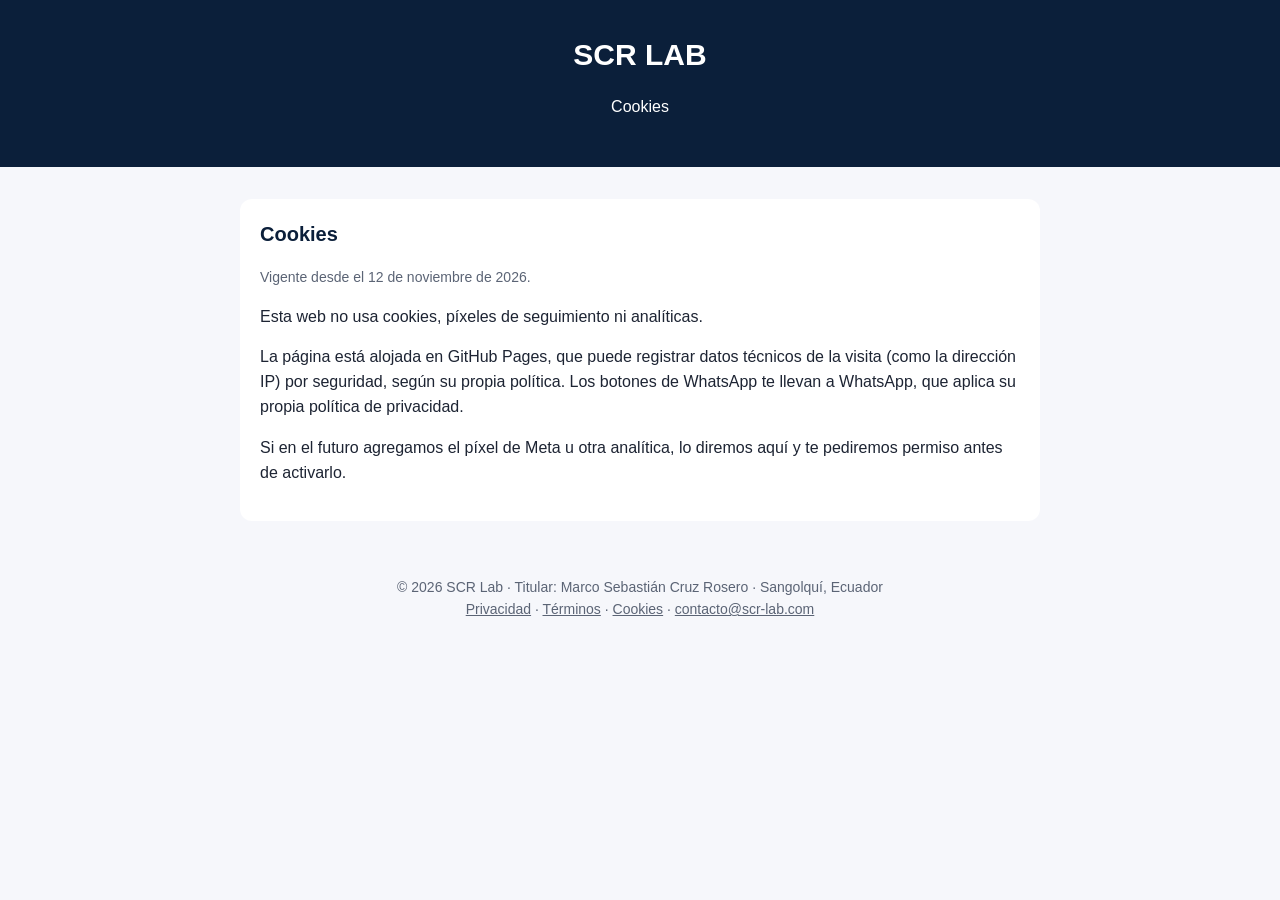
==== cookies/index.html @ c61ca115 "Publicar páginas legales provisionales (privacidad, términos, cookies) y enlaces en el pie Orden del" ====
<!doctype html>
<html lang="es">
<head>
<meta charset="utf-8">
<meta name="viewport" content="width=device-width, initial-scale=1">
<title>Cookies · SCR Lab</title>
<style>
body{margin:0;font-family:Arial,sans-serif;color:#1d2433;background:#f6f7fb;line-height:1.55}
header{background:#0B1F3A;color:#fff;text-align:center;padding:32px 16px}
header a{color:#fff;text-decoration:none}
h1{margin:0;font-size:30px}
main{max-width:800px;margin:0 auto;padding:16px}
section{background:#fff;border-radius:12px;padding:20px;margin:16px 0}
h2{color:#0B1F3A;margin-top:0;font-size:20px}
table{border-collapse:collapse;width:100%;font-size:15px}
th,td{border-bottom:1px solid #e3e6ee;text-align:left;padding:8px 6px;vertical-align:top}
.fecha{color:#5b6475;font-size:14px}
footer{text-align:center;color:#5b6475;font-size:14px;padding:24px}
footer a{color:#5b6475}
</style>
</head>
<body>
<header><a href="/"><h1>SCR LAB</h1></a><p>Cookies</p></header>
<main>
<section>
<h2>Cookies</h2>
<p class="fecha">Vigente desde el 12 de noviembre de 2026.</p>
<p>Esta web no usa cookies, píxeles de seguimiento ni analíticas.</p>
<p>La página está alojada en GitHub Pages, que puede registrar datos técnicos de la visita (como la dirección IP) por seguridad, según su propia política. Los botones de WhatsApp te llevan a WhatsApp, que aplica su propia política de privacidad.</p>
<p>Si en el futuro agregamos el píxel de Meta u otra analítica, lo diremos aquí y te pediremos permiso antes de activarlo.</p>
</section>
</main>
<footer>© 2026 SCR Lab · Titular: Marco Sebastián Cruz Rosero · Sangolquí, Ecuador<br>
<a href="/privacidad/">Privacidad</a> · <a href="/terminos/">Términos</a> · <a href="/cookies/">Cookies</a> · <a href="mailto:contacto@scr-lab.com">contacto@scr-lab.com</a></footer>
</body>
</html>
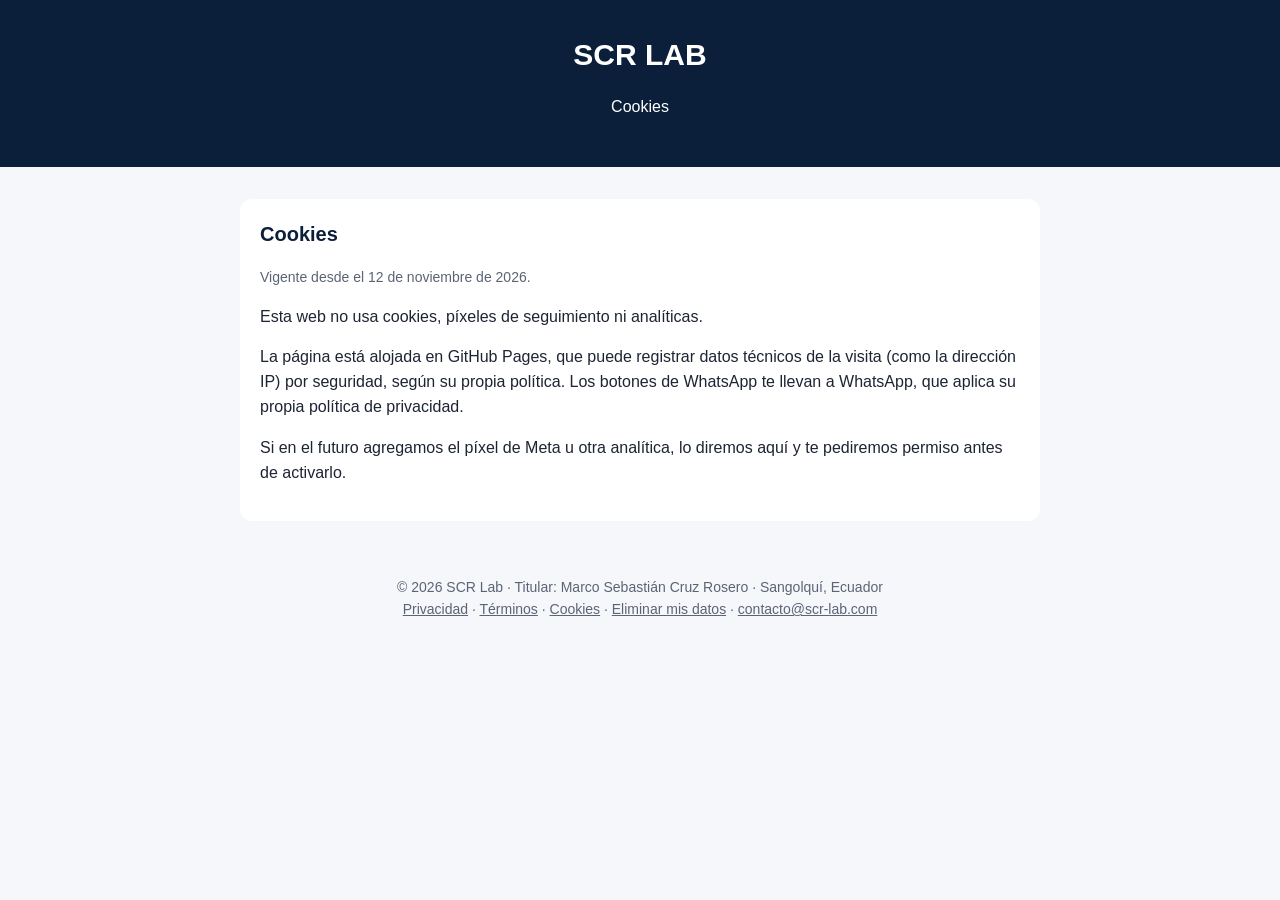
==== commit 3ca680ec: "v2.10 A: pagina Eliminar mis datos y enlace en el pie Co-Authored-By: Claude Sonnet 5.5 <noreply@ant" ====
--- a/cookies/index.html
+++ b/cookies/index.html
@@ -31,6 +31,6 @@
 </section>
 </main>
 <footer>© 2026 SCR Lab · Titular: Marco Sebastián Cruz Rosero · Sangolquí, Ecuador<br>
-<a href="/privacidad/">Privacidad</a> · <a href="/terminos/">Términos</a> · <a href="/cookies/">Cookies</a> · <a href="mailto:contacto@scr-lab.com">contacto@scr-lab.com</a></footer>
+<a href="/privacidad/">Privacidad</a> · <a href="/terminos/">Términos</a> · <a href="/cookies/">Cookies</a> · <a href="/eliminar-datos/">Eliminar mis datos</a> · <a href="mailto:contacto@scr-lab.com">contacto@scr-lab.com</a></footer>
 </body>
 </html>
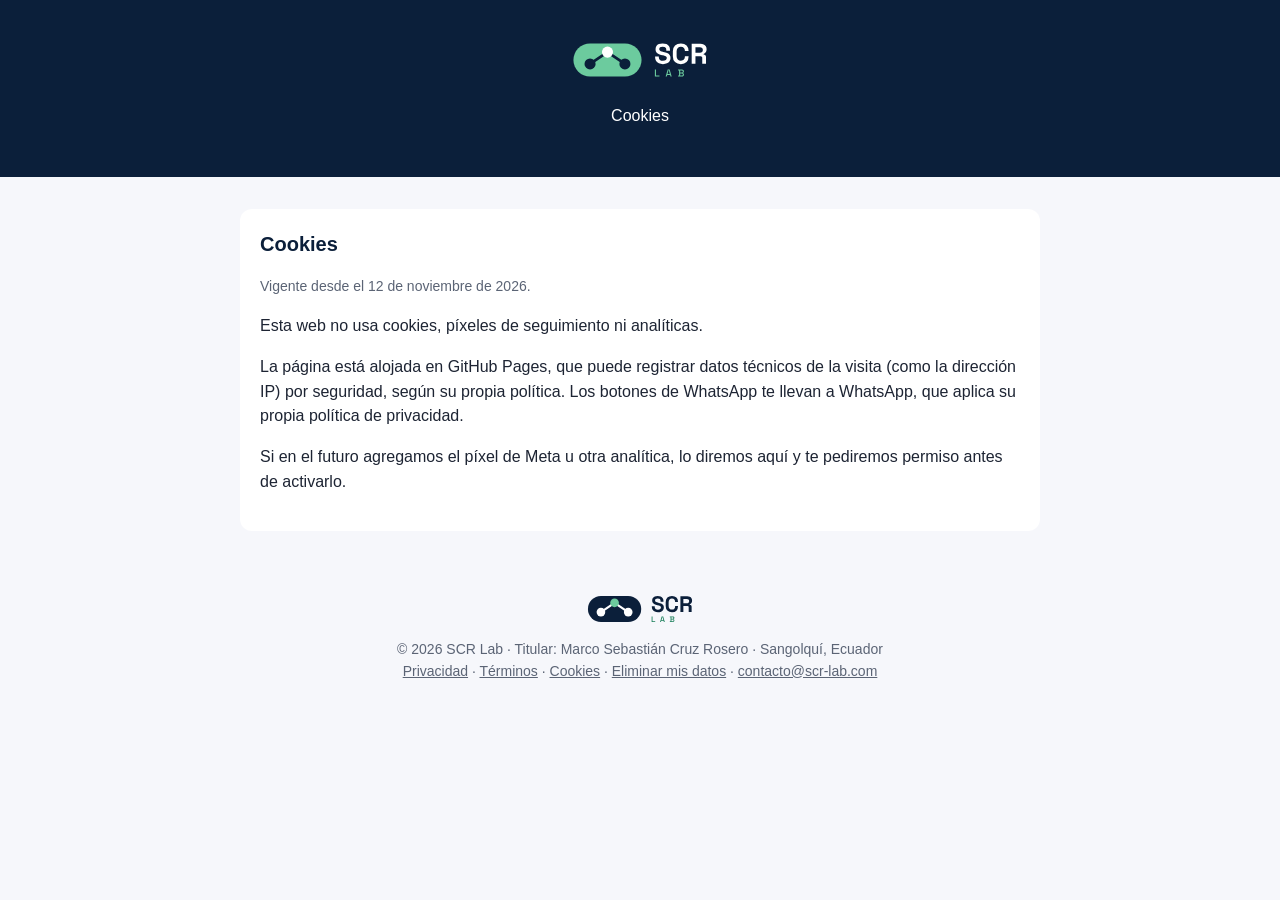
==== commit d8df0892: "Web E v2.11: sin Google en el calendario, la conversacion es la muestra, logo M1 y favicon, whatsapp" ====
--- a/cookies/index.html
+++ b/cookies/index.html
@@ -4,10 +4,11 @@
 <meta charset="utf-8">
 <meta name="viewport" content="width=device-width, initial-scale=1">
 <title>Cookies · SCR Lab</title>
+<link rel="icon" href="/favicon.ico" sizes="48x48"><link rel="icon" type="image/png" sizes="32x32" href="/assets/logo/favicon-32.png"><link rel="apple-touch-icon" href="/assets/logo/apple-touch-icon-180.png">
 <style>
 body{margin:0;font-family:Arial,sans-serif;color:#1d2433;background:#f6f7fb;line-height:1.55}
 header{background:#0B1F3A;color:#fff;text-align:center;padding:32px 16px}
-header a{color:#fff;text-decoration:none}
+header a{color:#fff;text-decoration:none}header img{display:block;margin:0 auto;height:56px;width:auto}footer img{display:block;margin:0 auto 8px;height:44px;width:auto}
 h1{margin:0;font-size:30px}
 main{max-width:800px;margin:0 auto;padding:16px}
 section{background:#fff;border-radius:12px;padding:20px;margin:16px 0}
@@ -20,7 +21,7 @@
 </style>
 </head>
 <body>
-<header><a href="/"><h1>SCR LAB</h1></a><p>Cookies</p></header>
+<header><a href="/"><h1><img src="/assets/logo/scrlab_horizontal_sobre_azul_transparente.svg" alt="SCR Lab" width="139" height="50"></h1></a><p>Cookies</p></header>
 <main>
 <section>
 <h2>Cookies</h2>
@@ -30,7 +31,7 @@
 <p>Si en el futuro agregamos el píxel de Meta u otra analítica, lo diremos aquí y te pediremos permiso antes de activarlo.</p>
 </section>
 </main>
-<footer>© 2026 SCR Lab · Titular: Marco Sebastián Cruz Rosero · Sangolquí, Ecuador<br>
+<footer><a href="/"><img src="/assets/logo/scrlab_horizontal_sobre_blanco_transparente.svg" alt="SCR Lab" width="122" height="44"></a>© 2026 SCR Lab · Titular: Marco Sebastián Cruz Rosero · Sangolquí, Ecuador<br>
 <a href="/privacidad/">Privacidad</a> · <a href="/terminos/">Términos</a> · <a href="/cookies/">Cookies</a> · <a href="/eliminar-datos/">Eliminar mis datos</a> · <a href="mailto:contacto@scr-lab.com">contacto@scr-lab.com</a></footer>
 </body>
 </html>
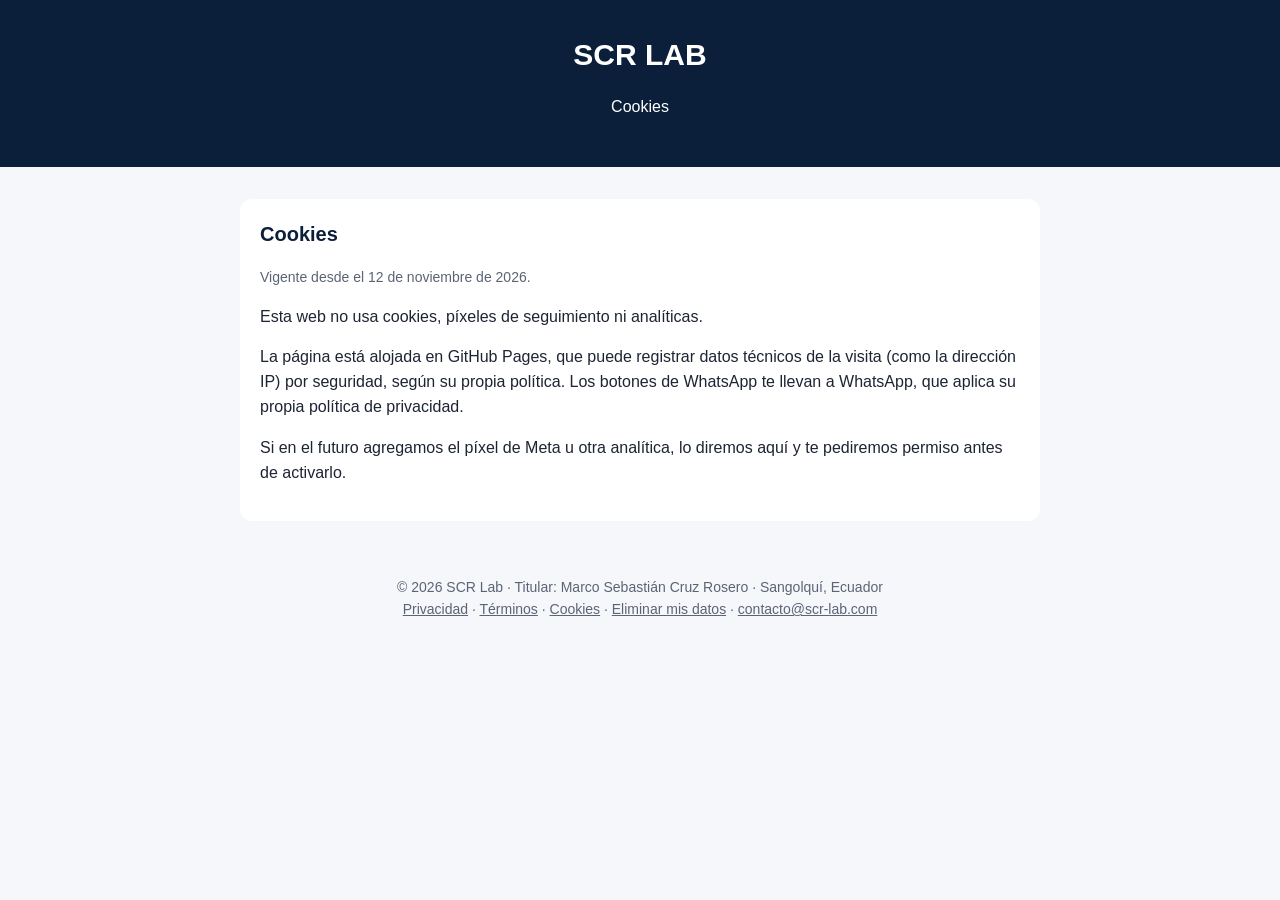
==== commit 93afdba1: "v2.13 HD2: paginas legales tal como estan publicadas" ====
--- a/cookies/index.html
+++ b/cookies/index.html
@@ -4,11 +4,10 @@
 <meta charset="utf-8">
 <meta name="viewport" content="width=device-width, initial-scale=1">
 <title>Cookies · SCR Lab</title>
-<link rel="icon" href="/favicon.ico" sizes="48x48"><link rel="icon" type="image/png" sizes="32x32" href="/assets/logo/favicon-32.png"><link rel="apple-touch-icon" href="/assets/logo/apple-touch-icon-180.png">
 <style>
 body{margin:0;font-family:Arial,sans-serif;color:#1d2433;background:#f6f7fb;line-height:1.55}
 header{background:#0B1F3A;color:#fff;text-align:center;padding:32px 16px}
-header a{color:#fff;text-decoration:none}header img{display:block;margin:0 auto;height:56px;width:auto}footer img{display:block;margin:0 auto 8px;height:44px;width:auto}
+header a{color:#fff;text-decoration:none}
 h1{margin:0;font-size:30px}
 main{max-width:800px;margin:0 auto;padding:16px}
 section{background:#fff;border-radius:12px;padding:20px;margin:16px 0}
@@ -21,7 +20,7 @@
 </style>
 </head>
 <body>
-<header><a href="/"><h1><img src="/assets/logo/scrlab_horizontal_sobre_azul_transparente.svg" alt="SCR Lab" width="139" height="50"></h1></a><p>Cookies</p></header>
+<header><a href="/"><h1>SCR LAB</h1></a><p>Cookies</p></header>
 <main>
 <section>
 <h2>Cookies</h2>
@@ -31,7 +30,7 @@
 <p>Si en el futuro agregamos el píxel de Meta u otra analítica, lo diremos aquí y te pediremos permiso antes de activarlo.</p>
 </section>
 </main>
-<footer><a href="/"><img src="/assets/logo/scrlab_horizontal_sobre_blanco_transparente.svg" alt="SCR Lab" width="122" height="44"></a>© 2026 SCR Lab · Titular: Marco Sebastián Cruz Rosero · Sangolquí, Ecuador<br>
+<footer>© 2026 SCR Lab · Titular: Marco Sebastián Cruz Rosero · Sangolquí, Ecuador<br>
 <a href="/privacidad/">Privacidad</a> · <a href="/terminos/">Términos</a> · <a href="/cookies/">Cookies</a> · <a href="/eliminar-datos/">Eliminar mis datos</a> · <a href="mailto:contacto@scr-lab.com">contacto@scr-lab.com</a></footer>
 </body>
 </html>
